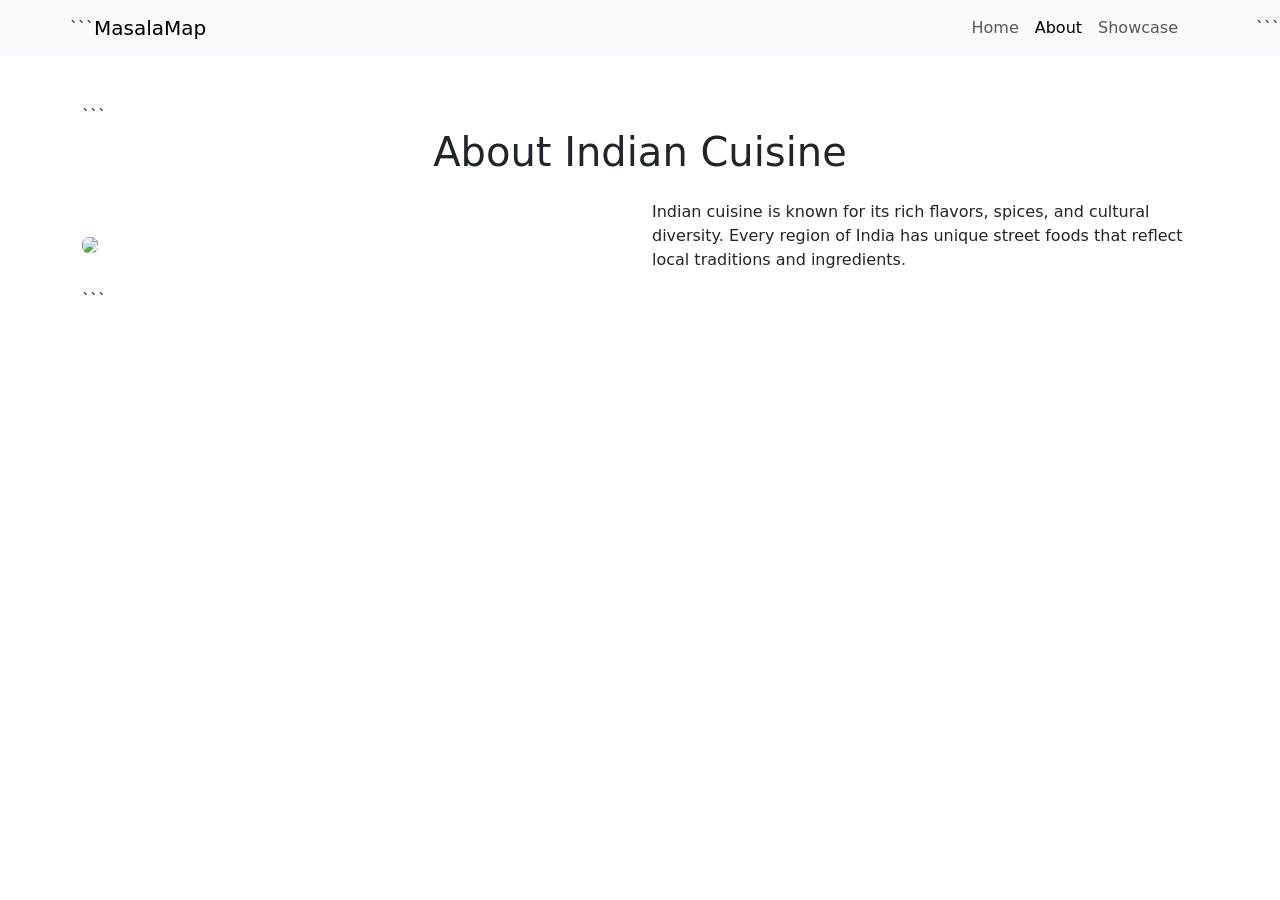
==== about.html @ f6ce743f "chnages day 1 did the html part" ====
<!DOCTYPE html>

<html lang="en">
<head>
  <meta charset="UTF-8">
  <meta name="viewport" content="width=device-width, initial-scale=1.0">

  <title>About | MasalaMap </title>

  <link href="https://cdn.jsdelivr.net/npm/bootstrap@5.3.3/dist/css/bootstrap.min.css" rel="stylesheet">

  <link rel="stylesheet" href="style.css">
</head>

<body>

  <!-- Navbar -->

  <nav class="navbar navbar-expand-lg bg-light">
    <div class="container">

```
  <a class="navbar-brand" href="#">MasalaMap</a>

  <div class="collapse navbar-collapse">
    <ul class="navbar-nav ms-auto">

      <li class="nav-item">
        <a class="nav-link" href="index.html">Home</a>
      </li>

      <li class="nav-item">
        <a class="nav-link active" href="about.html">About</a>
      </li>

      <li class="nav-item">
        <a class="nav-link" href="showcase.html">Showcase</a>
      </li>

    </ul>
  </div>

</div>
```

  </nav>

  <!-- About Section -->

  <section class="container py-5">

```
<h1 class="text-center mb-4">About Indian Cuisine</h1>

<div class="row align-items-center">

  <div class="col-md-6">
    <img src="https://placehold.co/600x400"
         class="img-fluid rounded">
  </div>

  <div class="col-md-6">
    <p>
      Indian cuisine is known for its rich flavors,
      spices, and cultural diversity. Every region
      of India has unique street foods that reflect
      local traditions and ingredients.
    </p>
  </div>

</div>
```

  </section>
<script src="script.js"></script>

  <script src="https://cdn.jsdelivr.net/npm/bootstrap@5.3.3/dist/js/bootstrap.bundle.min.js"></script>
</body>
</html>
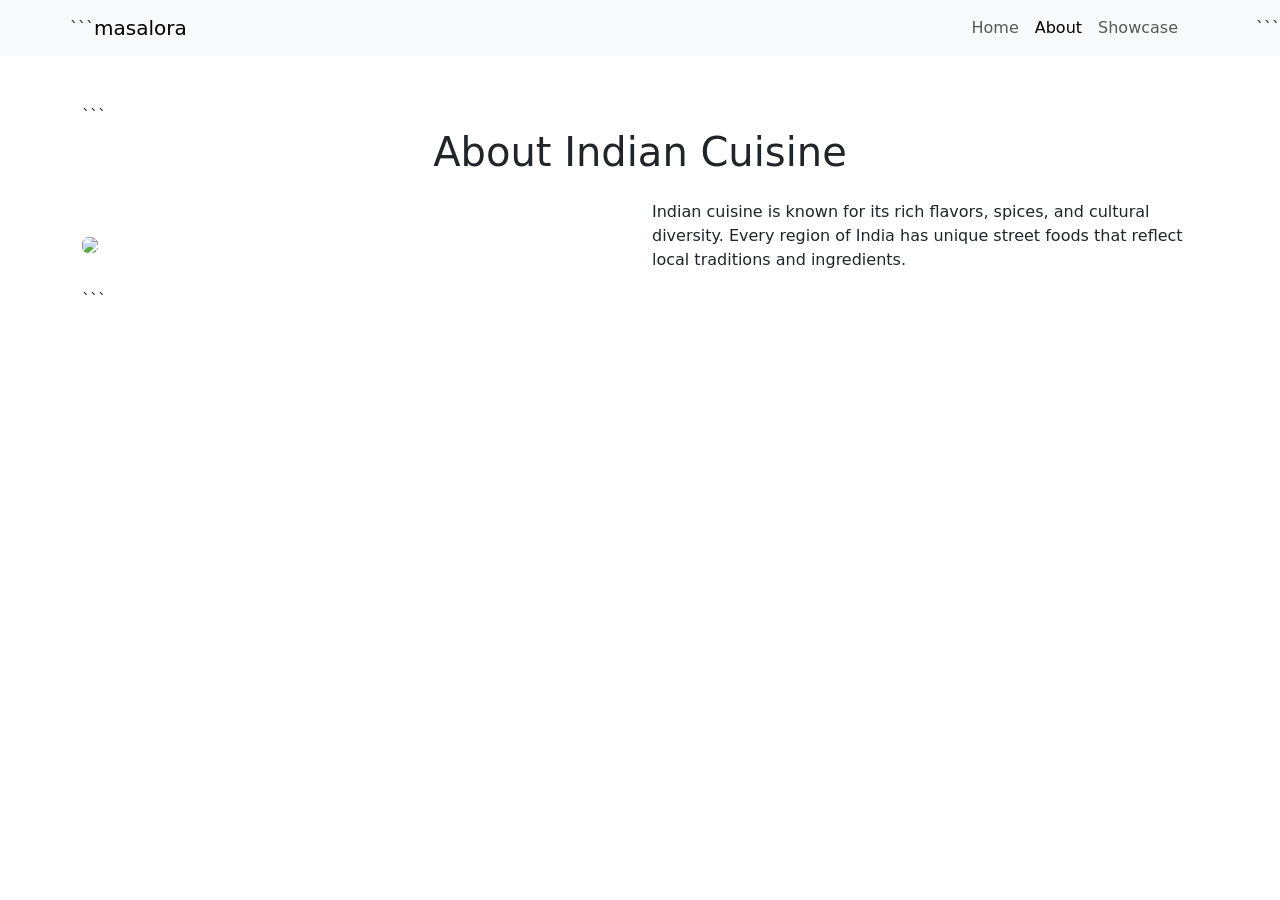
==== commit 7b514e08: "changes" ====
--- a/about.html
+++ b/about.html
@@ -5,7 +5,7 @@
   <meta charset="UTF-8">
   <meta name="viewport" content="width=device-width, initial-scale=1.0">
 
-  <title>About | MasalaMap </title>
+  <title>About |masalora </title>
 
   <link href="https://cdn.jsdelivr.net/npm/bootstrap@5.3.3/dist/css/bootstrap.min.css" rel="stylesheet">
 
@@ -20,7 +20,7 @@
     <div class="container">
 
 ```
-  <a class="navbar-brand" href="#">MasalaMap</a>
+  <a class="navbar-brand" href="#">masalora</a>
 
   <div class="collapse navbar-collapse">
     <ul class="navbar-nav ms-auto">
@@ -72,8 +72,6 @@
 ```
 
   </section>
-<script src="script.js"></script>
 
-  <script src="https://cdn.jsdelivr.net/npm/bootstrap@5.3.3/dist/js/bootstrap.bundle.min.js"></script>
 </body>
 </html>
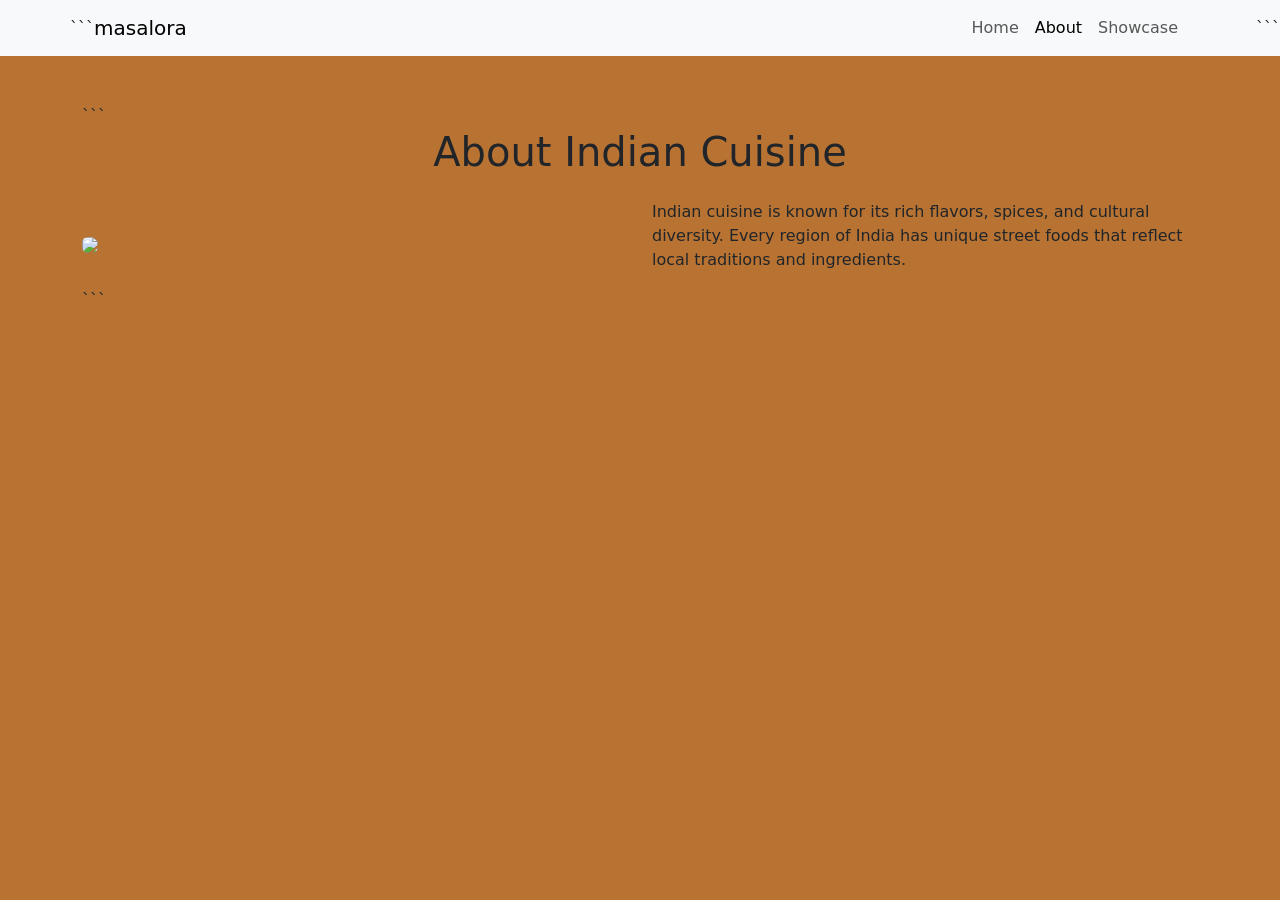
==== commit 5e50600e: "changes" ====
--- a/about.html
+++ b/about.html
@@ -9,7 +9,7 @@
 
   <link href="https://cdn.jsdelivr.net/npm/bootstrap@5.3.3/dist/css/bootstrap.min.css" rel="stylesheet">
 
-  <link rel="stylesheet" href="style.css">
+  <link rel="stylesheet" href="styles.css">
 </head>
 
 <body>
@@ -72,6 +72,8 @@
 ```
 
   </section>
+  <script src="script.js"></script>
 
+  <script src="https://cdn.jsdelivr.net/npm/bootstrap@5.3.3/dist/js/bootstrap.bundle.min.js"></script>
 </body>
 </html>
--- a/styles.css
+++ b/styles.css
@@ -0,0 +1,6 @@
+body{
+    
+background-color: #B87333;
+
+}
+
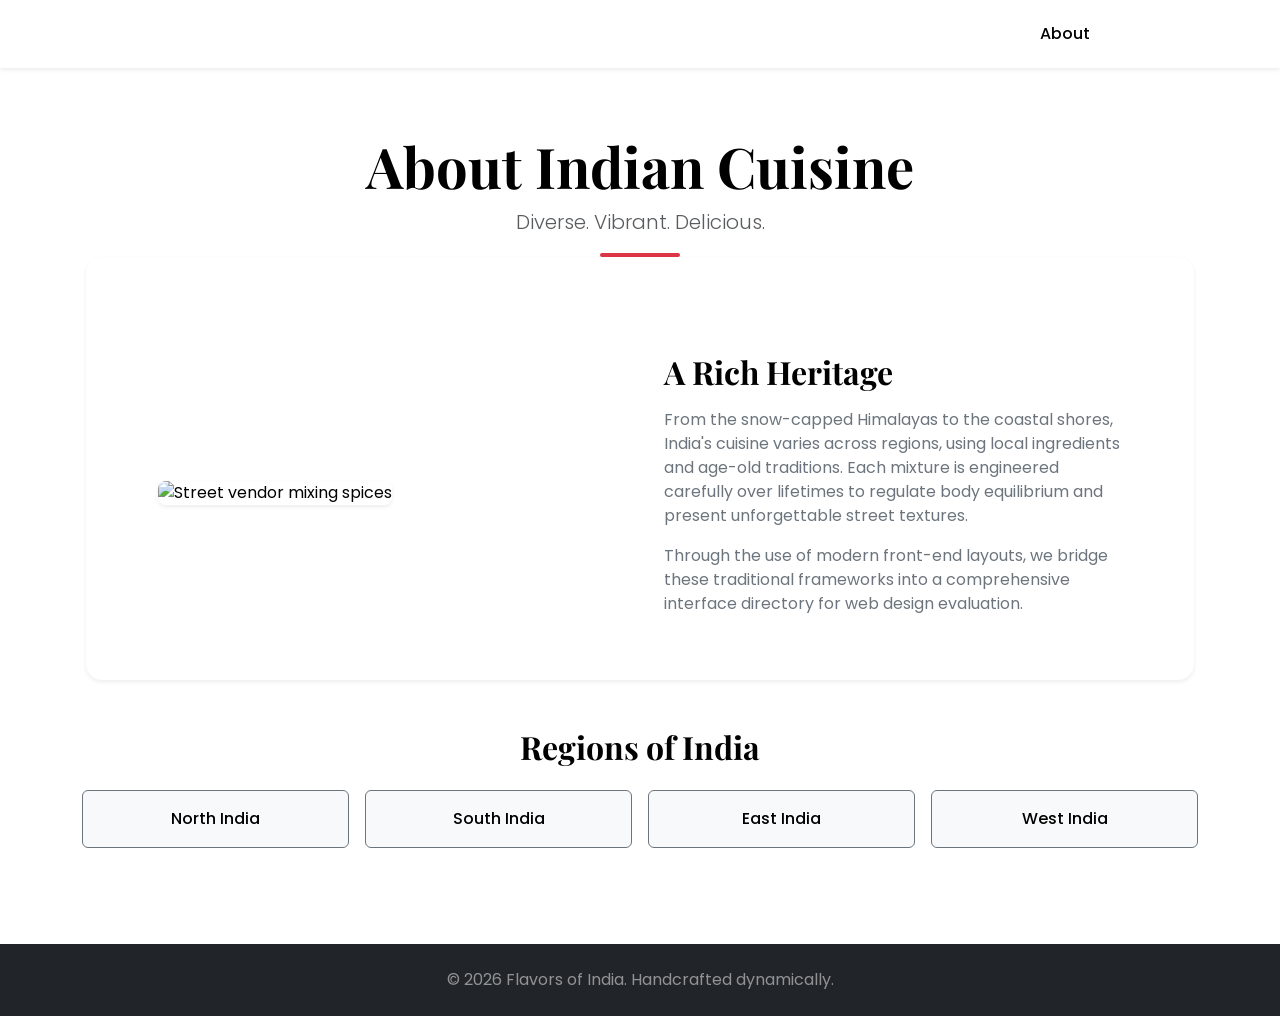
==== commit 00a9d4f5: "chnages" ====
--- a/about.html
+++ b/about.html
@@ -1,79 +1,78 @@
 <!DOCTYPE html>
-
 <html lang="en">
 <head>
   <meta charset="UTF-8">
   <meta name="viewport" content="width=device-width, initial-scale=1.0">
-
-  <title>About |masalora </title>
-
+  <title>About | Masalaora</title>
   <link href="https://cdn.jsdelivr.net/npm/bootstrap@5.3.3/dist/css/bootstrap.min.css" rel="stylesheet">
-
+  <link href="https://fonts.googleapis.com/css2?family=Playfair+Display:wght@600;800&family=Poppins:wght@300;400;500;700&display=swap" rel="stylesheet">
   <link rel="stylesheet" href="styles.css">
 </head>
-
 <body>
 
-  <!-- Navbar -->
-
-  <nav class="navbar navbar-expand-lg bg-light">
+  <nav class="navbar navbar-expand-lg navbar-custom sticky-top shadow-sm">
     <div class="container">
-
-```
-  <a class="navbar-brand" href="#">masalora</a>
-
-  <div class="collapse navbar-collapse">
-    <ul class="navbar-nav ms-auto">
-
-      <li class="nav-item">
-        <a class="nav-link" href="index.html">Home</a>
-      </li>
-
-      <li class="nav-item">
-        <a class="nav-link active" href="about.html">About</a>
-      </li>
-
-      <li class="nav-item">
-        <a class="nav-link" href="showcase.html">Showcase</a>
-      </li>
-
-    </ul>
-  </div>
-
-</div>
-```
-
+      <a class="navbar-brand fw-bold fs-3" href="index.html">Masalaora</a>
+      <button class="navbar-toggler border-0 text-white" type="button" data-bs-toggle="collapse" data-bs-target="#navContainerElement">
+        <span class="navbar-toggler-icon" style="filter: invert(1);"></span>
+      </button>
+      <div class="collapse navbar-collapse" id="navContainerElement">
+        <ul class="navbar-nav ms-auto mb-2 mb-lg-0 fw-medium">
+          <li class="nav-item"><a class="nav-link" href="index.html">Home</a></li>
+          <li class="nav-item"><a class="nav-link active" href="about.html">About</a></li>
+          <li class="nav-item"><a class="nav-link" href="showcase.html">Showcase</a></li>
+        </ul>
+      </div>
+    </div>
   </nav>
 
-  <!-- About Section -->
+  <section class="container py-5 text-center">
+    <h1 class="display-4 fw-bold mt-3">About Indian Cuisine</h1>
+    <p class="lead text-muted">Diverse. Vibrant. Delicious.</p>
+    <div class="mx-auto bg-danger rounded-pill" style="height: 4px; width: 80px;"></div>
+  </section>
 
-  <section class="container py-5">
+  <main class="container mb-5">
+    <div class="row g-5 align-items-center bg-white p-4 p-md-5 rounded-4 shadow-sm mx-1">
+      <div class="col-md-6">
+        <img src="https://images.unsplash.com/photo-1601050690597-df056fb4ce78?q=80&w=600&auto=format&fit=crop" class="img-fluid rounded-3 shadow-sm" alt="Street vendor mixing spices">
+      </div>
+      <div class="col-md-6">
+        <h2 class="fw-bold mb-3">A Rich Heritage</h2>
+        <p class="text-secondary leading-relaxed">
+          From the snow-capped Himalayas to the coastal shores, India's cuisine varies across regions, using local ingredients and age-old traditions. Each mixture is engineered carefully over lifetimes to regulate body equilibrium and present unforgettable street textures.
+        </p>
+        <p class="text-secondary">
+          Through the use of modern front-end layouts, we bridge these traditional frameworks into a comprehensive interface directory for web design evaluation.
+        </p>
+      </div>
+    </div>
 
-```
-<h1 class="text-center mb-4">About Indian Cuisine</h1>
+    <section class="py-5 text-center">
+      <h2 class="fw-bold mb-4">Regions of India</h2>
+      <div class="row g-3">
+        <div class="col-6 col-md-3">
+          <div class="p-3 border border-secondary rounded bg-light fw-medium">North India</div>
+        </div>
+        <div class="col-6 col-md-3">
+          <div class="p-3 border border-secondary rounded bg-light fw-medium">South India</div>
+        </div>
+        <div class="col-6 col-md-3">
+          <div class="p-3 border border-secondary rounded bg-light fw-medium">East India</div>
+        </div>
+        <div class="col-6 col-md-3">
+          <div class="p-3 border border-secondary rounded bg-light fw-medium">West India</div>
+        </div>
+      </div>
+    </section>
+  </main>
 
-<div class="row align-items-center">
-
-  <div class="col-md-6">
-    <img src="https://placehold.co/600x400"
-         class="img-fluid rounded">
-  </div>
-
-  <div class="col-md-6">
-    <p>
-      Indian cuisine is known for its rich flavors,
-      spices, and cultural diversity. Every region
-      of India has unique street foods that reflect
-      local traditions and ingredients.
-    </p>
-  </div>
-
-</div>
-```
-
-  </section>
-  <script src="script.js"></script>
+  <footer class="bg-dark text-white-50 text-center py-4 mt-auto">
+    <div class="container">
+      <p class="mb-0">&copy; 2026 Flavors of India. Handcrafted dynamically.</p>
+    </div>
+  </footer>
 
   <script src="https://cdn.jsdelivr.net/npm/bootstrap@5.3.3/dist/js/bootstrap.bundle.min.js"></script>
 </body>
-</html>
+</html>
--- a/styles.css
+++ b/styles.css
@@ -1,6 +1,127 @@
-body{
-    
-background-color: #B87333;
 
+
+body {
+  font-family: 'Poppins', sans-serif;
+  background-color: var(--cream);
+  color: var(--dark-brown);
 }
 
+h1, h2, h3, .navbar-brand {
+  font-family: 'Playfair Display', serif;
+}
+
+/* --- Navigation Tuning --- */
+.navbar-custom {
+  background-color: var(--dark-brown) !important;
+  border-bottom: 4px solid var(--deep-red);
+}
+
+.navbar-custom .navbar-brand, 
+.navbar-custom .nav-link {
+  color: #ffffff !important;
+  transition: color 0.2s ease;
+}
+
+.navbar-custom .nav-link.active,
+.navbar-custom .nav-link:hover {
+  color: var(--warm-yellow) !important;
+}
+
+/* --- Hero Banner Structural Definitions --- */
+.hero-header-box {
+  background: linear-gradient(rgba(78, 52, 46, 0.85), rgba(78, 52, 46, 0.95)),
+              url('https://images.unsplash.com/photo-1565557623262-b51c2513a641?q=80&w=1200&auto=format&fit=crop') center/cover no-repeat;
+  color: var(--cream);
+  padding: 5rem 1rem;
+  border-bottom: 5px solid var(--warm-yellow);
+}
+
+/* --- Functional Filter Controls Typography/Color Elements --- */
+.btn-primary-custom {
+  background-color: var(--deep-red) !important;
+  color: #ffffff !important;
+  border: 2px solid var(--deep-red) !important;
+}
+
+.btn-outline-primary-custom {
+  background-color: transparent !important;
+  color: var(--deep-red) !important;
+  border: 2px solid var(--deep-red) !important;
+}
+
+.btn-outline-primary-custom:hover {
+  background-color: var(--deep-red) !important;
+  color: #ffffff !important;
+}
+
+/* --- Card Architecture & Transform Properties --- */
+.food-card {
+  border-radius: 12px;
+  overflow: hidden;
+  transition: transform 0.3s cubic-bezier(0.175, 0.885, 0.32, 1.275), box-shadow 0.3s ease;
+  background-color: #ffffff;
+}
+
+.food-card:hover {
+  transform: translateY(-8px);
+  box-shadow: 0 12px 24px rgba(78, 52, 46, 0.15) !important;
+}
+
+.food-card-img {
+  height: 190px;
+  object-fit: cover;
+}
+
+.style-type-tag {
+  font-size: 0.7rem;
+  letter-spacing: 0.5px;
+}
+
+.btn-custom-action {
+  background-color: var(--dark-brown);
+  color: #ffffff;
+  border: none;
+  font-weight: 500;
+  transition: background-color 0.2s ease;
+}
+
+.btn-custom-action:hover {
+  background-color: var(--deep-red);
+  color: #ffffff;
+}
+
+/* --- Conditional Class Rules Injected By JavaScript Loops --- */
+.spicy-card-highlight {
+  border: 2px solid var(--deep-red) !important;
+}
+
+@keyframes pulseEffect {
+  0% { transform: scale(1); }
+  50% { transform: scale(1.05); }
+  100% { transform: scale(1); }
+}
+
+.animate-pulse {
+  animation: pulseEffect 2s infinite ease-in-out;
+}
+
+/* --- Modal Visual Enhancements --- */
+.modal-content-custom {
+  border-radius: 16px;
+  border: none;
+  background-color: var(--wf-sand);
+}
+
+.modal-img-frame {
+  max-height: 280px;
+  width: 100%;
+  object-fit: cover;
+  border-radius: 8px;
+}
+
+/* --- Footnotes Layout Matrix --- */
+footer-custom {
+  background-color: var(--dark-brown);
+  color: var(--cream);
+  border-top: 4px solid var(--deep-red);
+}
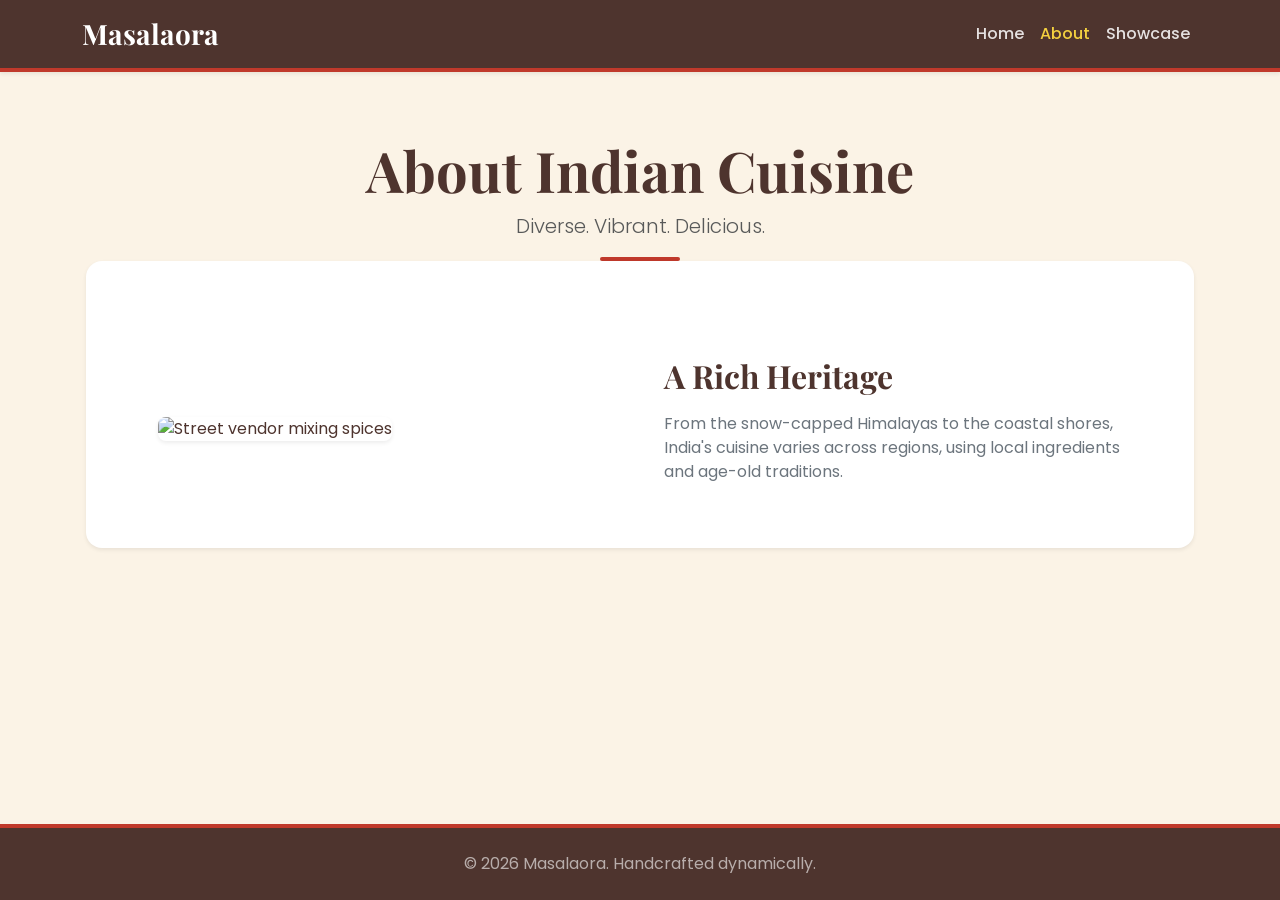
==== commit 1e5c6614: "tireeeeeedddd" ====
--- a/about.html
+++ b/about.html
@@ -8,11 +8,11 @@
   <link href="https://fonts.googleapis.com/css2?family=Playfair+Display:wght@600;800&family=Poppins:wght@300;400;500;700&display=swap" rel="stylesheet">
   <link rel="stylesheet" href="styles.css">
 </head>
-<body>
+<body class="body-about">
 
   <nav class="navbar navbar-expand-lg navbar-custom sticky-top shadow-sm">
     <div class="container">
-      <a class="navbar-brand fw-bold fs-3" href="index.html">Masalaora</a>
+      <a class="navbar-brand fw-bold fs-3" href="index.html"> Masalaora</a>
       <button class="navbar-toggler border-0 text-white" type="button" data-bs-toggle="collapse" data-bs-target="#navContainerElement">
         <span class="navbar-toggler-icon" style="filter: invert(1);"></span>
       </button>
@@ -29,48 +29,23 @@
   <section class="container py-5 text-center">
     <h1 class="display-4 fw-bold mt-3">About Indian Cuisine</h1>
     <p class="lead text-muted">Diverse. Vibrant. Delicious.</p>
-    <div class="mx-auto bg-danger rounded-pill" style="height: 4px; width: 80px;"></div>
+    <div class="mx-auto heading-divider rounded-pill"></div>
   </section>
 
   <main class="container mb-5">
     <div class="row g-5 align-items-center bg-white p-4 p-md-5 rounded-4 shadow-sm mx-1">
       <div class="col-md-6">
-        <img src="https://images.unsplash.com/photo-1601050690597-df056fb4ce78?q=80&w=600&auto=format&fit=crop" class="img-fluid rounded-3 shadow-sm" alt="Street vendor mixing spices">
+        <img src="https://images.unsplash.com/photo-1596797038530-2c107229654b?q=80&w=600&auto=format&fit=crop" class="img-fluid rounded-3 shadow-sm" alt="Street vendor mixing spices">
       </div>
       <div class="col-md-6">
         <h2 class="fw-bold mb-3">A Rich Heritage</h2>
-        <p class="text-secondary leading-relaxed">
-          From the snow-capped Himalayas to the coastal shores, India's cuisine varies across regions, using local ingredients and age-old traditions. Each mixture is engineered carefully over lifetimes to regulate body equilibrium and present unforgettable street textures.
-        </p>
-        <p class="text-secondary">
-          Through the use of modern front-end layouts, we bridge these traditional frameworks into a comprehensive interface directory for web design evaluation.
-        </p>
+        <p class="text-secondary leading-relaxed">From the snow-capped Himalayas to the coastal shores, India's cuisine varies across regions, using local ingredients and age-old traditions.</p>
       </div>
     </div>
-
-    <section class="py-5 text-center">
-      <h2 class="fw-bold mb-4">Regions of India</h2>
-      <div class="row g-3">
-        <div class="col-6 col-md-3">
-          <div class="p-3 border border-secondary rounded bg-light fw-medium">North India</div>
-        </div>
-        <div class="col-6 col-md-3">
-          <div class="p-3 border border-secondary rounded bg-light fw-medium">South India</div>
-        </div>
-        <div class="col-6 col-md-3">
-          <div class="p-3 border border-secondary rounded bg-light fw-medium">East India</div>
-        </div>
-        <div class="col-6 col-md-3">
-          <div class="p-3 border border-secondary rounded bg-light fw-medium">West India</div>
-        </div>
-      </div>
-    </section>
   </main>
 
-  <footer class="bg-dark text-white-50 text-center py-4 mt-auto">
-    <div class="container">
-      <p class="mb-0">&copy; 2026 Flavors of India. Handcrafted dynamically.</p>
-    </div>
+<footer class="text-center py-4 mt-auto">
+    <div class="container"><p class="mb-0">&copy; 2026 Masalaora. Handcrafted dynamically.</p></div>
   </footer>
 
   <script src="https://cdn.jsdelivr.net/npm/bootstrap@5.3.3/dist/js/bootstrap.bundle.min.js"></script>
--- a/styles.css
+++ b/styles.css
@@ -1,127 +1,185 @@
-
-
-body {
-  font-family: 'Poppins', sans-serif;
-  background-color: var(--cream);
-  color: var(--dark-brown);
+/* --- Global Theme & Palette Configurations --- */
+/* The :root selector targets the highest level of the document, making these variables available globally */
+:root {
+  --deep-red: #C0392B;        /* Creates a reusable color variable for primary accents like buttons and borders */
+  --warm-yellow: #F4D03F;     /* Creates a reusable color variable for secondary accents and highlights */
+  --cream: #FFF8E1;           /* Creates a reusable color variable for warm light backgrounds */
+  --dark-brown: #4E342E;      /* Creates a reusable color variable for primary text and dark elements */
+  --wf-sand: #FBF3E6;         /* Creates a reusable color variable for secondary soft off-white backgrounds */
 }
 
-h1, h2, h3, .navbar-brand {
-  font-family: 'Playfair Display', serif;
+/* Base styles applied to the entire page structure */
+body {
+  font-family: 'Poppins', sans-serif; /* Sets the default clean geometric font for all body text */
+  color: var(--dark-brown);           /* Applies the dark brown variable as the default text color */
+  min-height: 100vh;                  /* Forces the body to take up at least 100% of the screen height */
+  display: flex;                      /* Turns the body into a flexbox container to control layout direction */
+  flex-direction: column;             /* Stacks content vertically (Header -> Main -> Footer) */
 }
 
-/* --- Navigation Tuning --- */
-.navbar-custom {
-  background-color: var(--dark-brown) !important;
-  border-bottom: 4px solid var(--deep-red);
+/* Grouped selector targeting all heading levels and the branding link */
+h1, h2, h3, .navbar-brand {
+  font-family: 'Playfair Display', serif; /* Applies the elegant serif font to editorial headers */
 }
 
-.navbar-custom .navbar-brand, 
+/* --- Page-Specific Canvas Signatures --- */
+/* Custom body classes used to swap background colors depending on which page is open */
+.body-home { background-color: var(--cream); }       /* Sets a warm cream background specifically for index.html */
+.body-about { background-color: var(--wf-sand); }     /* Sets a soft sand background specifically for about.html */
+.body-showcase { background-color: #f6f0e2; }        /* Sets a neutral tan-gray background specifically for showcase.html */
+
+/* --- Header & Layout Components --- */
+/* Custom navigation bar styling */
+.navbar-custom {
+  background-color: var(--dark-brown) !important;    /* Forces the navigation bar background to be dark brown */
+  border-bottom: 4px solid var(--deep-red);          /* Adds a thick decorative red line under the navigation bar */
+}
+/* Navigation bar logo link */
+.navbar-custom .navbar-brand { 
+  color: #ffffff !important;                         /* Forces the brand text color to be pure white */
+}
+/* Default state for navigation links */
 .navbar-custom .nav-link {
-  color: #ffffff !important;
-  transition: color 0.2s ease;
+  color: rgba(255, 255, 255, 0.85) !important;       /* Sets links to a slightly transparent white for a soft look */
+  transition: all 0.2s ease;                         /* Smooths out the color shift animation when hovering over links */
+}
+/* Combined state for when a link is hovered over or actively selected */
+.navbar-custom .nav-link:hover,
+.navbar-custom .nav-link.active {
+  color: var(--warm-yellow) !important;              /* Shifts the link text color to warm yellow */
 }
 
-.navbar-custom .nav-link.active,
-.navbar-custom .nav-link:hover {
-  color: var(--warm-yellow) !important;
+/* Large showcase banner box used at the top of the home page */
+.hero-header-box {
+  /* Blends an overlay tint gradient on top of a background image of Indian food */
+  background: linear-gradient(rgba(78, 52, 46, 0.85), rgba(78, 52, 46, 0.95)),
+              url('https://images.unsplash.com/photo-1565557623262-b51c2513a641?q=80&w=1200&auto=format&fit=crop') center/cover no-repeat;
+  color: var(--cream);                               /* Sets the text inside the hero banner to warm cream */
+  padding: 6rem 1rem;                                /* Adds large padding on top/bottom and slight padding on sides */
+  border-bottom: 5px solid var(--warm-yellow);       /* Adds a thick decorative gold border to the bottom of the banner */
 }
 
-/* --- Hero Banner Structural Definitions --- */
-.hero-header-box {
-  background: linear-gradient(rgba(78, 52, 46, 0.85), rgba(78, 52, 46, 0.95)),
-              url('https://images.unsplash.com/photo-1565557623262-b51c2513a641?q=80&w=1200&auto=format&fit=crop') center/cover no-repeat;
-  color: var(--cream);
-  padding: 5rem 1rem;
-  border-bottom: 5px solid var(--warm-yellow);
+/* Limits paragraph widths within the hero section */
+.hero-description {
+  max-width: 600px;                                  /* Prevents the description text from stretching too wide on wide screens */
 }
 
-/* --- Functional Filter Controls Typography/Color Elements --- */
-.btn-primary-custom {
-  background-color: var(--deep-red) !important;
-  color: #ffffff !important;
-  border: 2px solid var(--deep-red) !important;
+/* --- Section Dividers --- */
+/* Decorative accent line used under major headings */
+.heading-divider {
+  background-color: var(--deep-red);                 /* Colors the divider line deep red */
+  height: 4px;                                       /* Sets the thickness of the horizontal line */
+  width: 80px;                                       /* Restricts how wide the line stretches horizontally */
 }
 
-.btn-outline-primary-custom {
-  background-color: transparent !important;
-  color: var(--deep-red) !important;
-  border: 2px solid var(--deep-red) !important;
+/* --- Interactive Dashboard Categories --- */
+/* Category selection cards on the home page dashboard */
+.food-cat-card {
+  transition: transform 0.2s ease, box-shadow 0.2s ease; /* Prepares smooth transition speeds for movement and shadow changes */
+}
+/* Triggered state when a user hovers over a category block */
+.food-cat-card:hover {
+  transform: scale(1.04);                            /* Slightly expands the card size by 4% to create depth */
+  box-shadow: 0 8px 16px rgba(78, 52, 46, 0.12) !important; /* Drops a soft brown shadow underneath the card */
 }
 
+/* --- Filter & Action Buttons --- */
+/* Solid color button styling state */
+.btn-primary-custom {
+  background-color: var(--deep-red) !important;      /* Paints the main button fill deep red */
+  color: #ffffff !important;                         /* Makes the text inside the button white */
+  border: 2px solid var(--deep-red) !important;      /* Outlines the button with a matching red border */
+}
+/* Unselected or secondary outline button styling state */
+.btn-outline-primary-custom {
+  background-color: transparent !important;          /* Keeps the inside background clear */
+  color: var(--deep-red) !important;                 /* Colors the label text deep red */
+  border: 2px solid var(--deep-red) !important;      /* Outlines the button with a solid red border */
+}
+/* Hover effect for outline buttons */
 .btn-outline-primary-custom:hover {
-  background-color: var(--deep-red) !important;
-  color: #ffffff !important;
+  background-color: var(--deep-red) !important;      /* Fills the background with red when hovered over */
+  color: #ffffff !important;                         /* Inverts the text label to white */
+}
+/* Dark accent button style used for "More Info" triggers */
+.btn-custom-action {
+  background-color: var(--dark-brown);               /* Sets background fill to dark brown */
+  color: #ffffff;                                    /* Sets text color to white */
+  border: none;                                      /* Disables the default browser outer border outline */
+  transition: background-color 0.2s ease;            /* Smooths out color changes when hovered */
+}
+/* Hover effect for action buttons */
+.btn-custom-action:hover { 
+  background-color: var(--deep-red);                 /* Swaps the button color to deep red on hover */
 }
 
-/* --- Card Architecture & Transform Properties --- */
+/* --- Card Architecture & Badges --- */
+/* Structural style for food recipe item grids */
 .food-card {
-  border-radius: 12px;
-  overflow: hidden;
+  border-radius: 12px;                               /* Rounds off all four corners of the item card */
+  overflow: hidden;                                  /* Clips inside content (like images) to respect the rounded corners */
+  /* Smoothly animates card lift using a playful "bounce" curve (cubic-bezier) */
   transition: transform 0.3s cubic-bezier(0.175, 0.885, 0.32, 1.275), box-shadow 0.3s ease;
-  background-color: #ffffff;
+  background-color: #ffffff;                         /* Sets a clean white background for the card body */
+}
+/* Hover effect for grid item cards */
+.food-card:hover {
+  transform: translateY(-8px);                       /* Lifts the card upwards by 8 pixels */
+  box-shadow: 0 12px 24px rgba(78, 52, 46, 0.15) !important; /* Renders a deep, realistic shadow underneath */
+}
+/* Keeps thumbnail proportions consistent */
+.food-card-img { 
+  height: 190px;                                     /* Sets a fixed height for all item thumbnail pictures */
+  object-fit: cover;                                 /* Forces image to scale crop cleanly without warping or stretching */
+}
+/* Small data taxonomy tags (e.g., "SNACK", "MEAL") */
+.style-type-tag { 
+  font-size: 0.7rem;                                 /* Shrinks the badge text down slightly */
+  letter-spacing: 0.5px;                             /* Widens horizontal tracking space between characters */
 }
 
-.food-card:hover {
-  transform: translateY(-8px);
-  box-shadow: 0 12px 24px rgba(78, 52, 46, 0.15) !important;
+/* Special glowing red border added dynamically via JavaScript if an item is labeled spicy */
+.spicy-card-highlight { 
+  border: 2px solid var(--deep-red) !important;      /* Enforces a solid crimson frame around the card */
+}
+/* Keyframe engine declaration for drawing standard animations */
+@keyframes pulseEffect {
+  0%, 100% { transform: scale(1); }                  /* Keeps the item at normal scale at the start and end of the loop */
+  50% { transform: scale(1.05); }                    /* Inflates the item up by 5% right in the middle of the loop */
+}
+/* Class that assigns the pulsing animation loop to an element */
+.animate-pulse { 
+  animation: pulseEffect 2s infinite ease-in-out;    /* Runs the pulse effect endlessly over a smooth 2-second rhythm */
 }
 
-.food-card-img {
-  height: 190px;
-  object-fit: cover;
+/* --- Modal Visual Styling --- */
+/* Main popup content window container */
+.modal-content-custom { 
+  border-radius: 16px;                               /* Curvatures the corners of the popup modal wrapper */
+  border: none;                                      /* Removes default system border outlines */
+  background-color: var(--wf-sand);                  /* Fills background canvas color with soft sand */
+}
+/* Handles proportions for the popup image view */
+.modal-img-frame { 
+  max-height: 280px;                                 /* Caps height expansion to prevent the image from pushing content off screen */
+  width: 100%;                                       /* Forces the width to stretch fully to fill the layout bounds */
+  object-fit: cover;                                 /* Crops image cleanly inside bounding frame values */
+  border-radius: 8px;                                /* Rounds the corners of the inner photo asset */
+}
+/* Layout control column inside modal data rows */
+.modal-label-col { 
+  width: 110px;                                      /* Locks the label column width so values align perfectly */
+}
+/* Stylized quotation block for the recipe item description description text */
+.modal-detail-box {
+  background-color: var(--cream);                    /* Gives descriptions a warm background fill */
+  border-left: 4px solid var(--deep-red);            /* Places a thick crimson accent highlight bar on the left side */
 }
 
-.style-type-tag {
-  font-size: 0.7rem;
-  letter-spacing: 0.5px;
-}
-
-.btn-custom-action {
-  background-color: var(--dark-brown);
-  color: #ffffff;
-  border: none;
-  font-weight: 500;
-  transition: background-color 0.2s ease;
-}
-
-.btn-custom-action:hover {
-  background-color: var(--deep-red);
-  color: #ffffff;
-}
-
-/* --- Conditional Class Rules Injected By JavaScript Loops --- */
-.spicy-card-highlight {
-  border: 2px solid var(--deep-red) !important;
-}
-
-@keyframes pulseEffect {
-  0% { transform: scale(1); }
-  50% { transform: scale(1.05); }
-  100% { transform: scale(1); }
-}
-
-.animate-pulse {
-  animation: pulseEffect 2s infinite ease-in-out;
-}
-
-/* --- Modal Visual Enhancements --- */
-.modal-content-custom {
-  border-radius: 16px;
-  border: none;
-  background-color: var(--wf-sand);
-}
-
-.modal-img-frame {
-  max-height: 280px;
-  width: 100%;
-  object-fit: cover;
-  border-radius: 8px;
-}
-
-/* --- Footnotes Layout Matrix --- */
-footer-custom {
-  background-color: var(--dark-brown);
-  color: var(--cream);
-  border-top: 4px solid var(--deep-red);
+/* --- Footer --- */
+/* Main page footer anchor base */
+footer {
+  background-color: var(--dark-brown);               /* Colors footer canvas background dark brown */
+  color: rgba(255, 255, 255, 0.6);                   /* Makes text content a soft, slightly translucent white */
+  border-top: 4px solid var(--deep-red);             /* Caps off the top of the footer with a decorative crimson accent line */
 }
